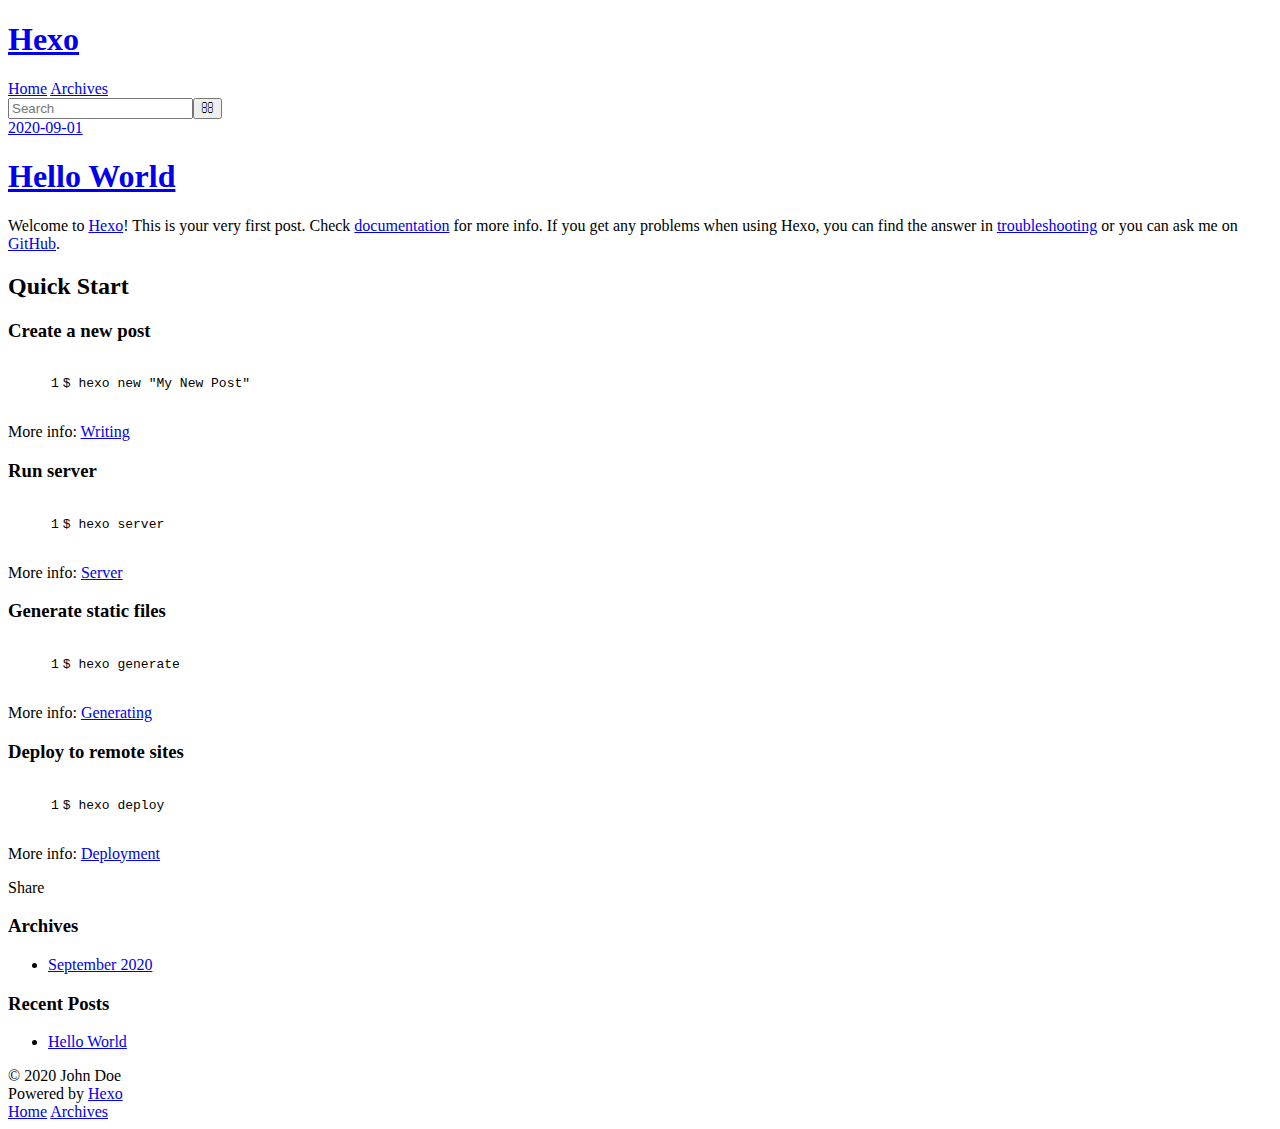
==== index.html @ f7921184 "Site updated: 2020-09-01 15:21:43" ====
<!DOCTYPE html>
<html>
<head>
  <meta charset="utf-8">
  

  
  <title>Hexo</title>
  <meta name="viewport" content="width=device-width, initial-scale=1, maximum-scale=1">
  <meta property="og:type" content="website">
<meta property="og:title" content="Hexo">
<meta property="og:url" content="http://yoursite.com/index.html">
<meta property="og:site_name" content="Hexo">
<meta property="og:locale" content="en_US">
<meta property="article:author" content="John Doe">
<meta name="twitter:card" content="summary">
  
    <link rel="alternate" href="/atom.xml" title="Hexo" type="application/atom+xml">
  
  
    <link rel="icon" href="/favicon.png">
  
  
    <link href="//fonts.googleapis.com/css?family=Source+Code+Pro" rel="stylesheet" type="text/css">
  
  
<link rel="stylesheet" href="/css/style.css">

<meta name="generator" content="Hexo 5.1.1"></head>

<body>
  <div id="container">
    <div id="wrap">
      <header id="header">
  <div id="banner"></div>
  <div id="header-outer" class="outer">
    <div id="header-title" class="inner">
      <h1 id="logo-wrap">
        <a href="/" id="logo">Hexo</a>
      </h1>
      
    </div>
    <div id="header-inner" class="inner">
      <nav id="main-nav">
        <a id="main-nav-toggle" class="nav-icon"></a>
        
          <a class="main-nav-link" href="/">Home</a>
        
          <a class="main-nav-link" href="/archives">Archives</a>
        
      </nav>
      <nav id="sub-nav">
        
          <a id="nav-rss-link" class="nav-icon" href="/atom.xml" title="RSS Feed"></a>
        
        <a id="nav-search-btn" class="nav-icon" title="Search"></a>
      </nav>
      <div id="search-form-wrap">
        <form action="//google.com/search" method="get" accept-charset="UTF-8" class="search-form"><input type="search" name="q" class="search-form-input" placeholder="Search"><button type="submit" class="search-form-submit">&#xF002;</button><input type="hidden" name="sitesearch" value="http://yoursite.com"></form>
      </div>
    </div>
  </div>
</header>
      <div class="outer">
        <section id="main">
  
    <article id="post-hello-world" class="article article-type-post" itemscope itemprop="blogPost">
  <div class="article-meta">
    <a href="/2020/09/01/hello-world/" class="article-date">
  <time datetime="2020-09-01T07:09:18.595Z" itemprop="datePublished">2020-09-01</time>
</a>
    
  </div>
  <div class="article-inner">
    
    
      <header class="article-header">
        
  
    <h1 itemprop="name">
      <a class="article-title" href="/2020/09/01/hello-world/">Hello World</a>
    </h1>
  

      </header>
    
    <div class="article-entry" itemprop="articleBody">
      
        <p>Welcome to <a target="_blank" rel="noopener" href="https://hexo.io/">Hexo</a>! This is your very first post. Check <a target="_blank" rel="noopener" href="https://hexo.io/docs/">documentation</a> for more info. If you get any problems when using Hexo, you can find the answer in <a target="_blank" rel="noopener" href="https://hexo.io/docs/troubleshooting.html">troubleshooting</a> or you can ask me on <a target="_blank" rel="noopener" href="https://github.com/hexojs/hexo/issues">GitHub</a>.</p>
<h2 id="Quick-Start"><a href="#Quick-Start" class="headerlink" title="Quick Start"></a>Quick Start</h2><h3 id="Create-a-new-post"><a href="#Create-a-new-post" class="headerlink" title="Create a new post"></a>Create a new post</h3><figure class="highlight bash"><table><tr><td class="gutter"><pre><span class="line">1</span><br></pre></td><td class="code"><pre><span class="line">$ hexo new <span class="string">&quot;My New Post&quot;</span></span><br></pre></td></tr></table></figure>

<p>More info: <a target="_blank" rel="noopener" href="https://hexo.io/docs/writing.html">Writing</a></p>
<h3 id="Run-server"><a href="#Run-server" class="headerlink" title="Run server"></a>Run server</h3><figure class="highlight bash"><table><tr><td class="gutter"><pre><span class="line">1</span><br></pre></td><td class="code"><pre><span class="line">$ hexo server</span><br></pre></td></tr></table></figure>

<p>More info: <a target="_blank" rel="noopener" href="https://hexo.io/docs/server.html">Server</a></p>
<h3 id="Generate-static-files"><a href="#Generate-static-files" class="headerlink" title="Generate static files"></a>Generate static files</h3><figure class="highlight bash"><table><tr><td class="gutter"><pre><span class="line">1</span><br></pre></td><td class="code"><pre><span class="line">$ hexo generate</span><br></pre></td></tr></table></figure>

<p>More info: <a target="_blank" rel="noopener" href="https://hexo.io/docs/generating.html">Generating</a></p>
<h3 id="Deploy-to-remote-sites"><a href="#Deploy-to-remote-sites" class="headerlink" title="Deploy to remote sites"></a>Deploy to remote sites</h3><figure class="highlight bash"><table><tr><td class="gutter"><pre><span class="line">1</span><br></pre></td><td class="code"><pre><span class="line">$ hexo deploy</span><br></pre></td></tr></table></figure>

<p>More info: <a target="_blank" rel="noopener" href="https://hexo.io/docs/one-command-deployment.html">Deployment</a></p>

      
    </div>
    <footer class="article-footer">
      <a data-url="http://yoursite.com/2020/09/01/hello-world/" data-id="ckejmifao000010o52hrbhril" class="article-share-link">Share</a>
      
      
    </footer>
  </div>
  
</article>


  


</section>
        
          <aside id="sidebar">
  
    

  
    

  
    
  
    
  <div class="widget-wrap">
    <h3 class="widget-title">Archives</h3>
    <div class="widget">
      <ul class="archive-list"><li class="archive-list-item"><a class="archive-list-link" href="/archives/2020/09/">September 2020</a></li></ul>
    </div>
  </div>


  
    
  <div class="widget-wrap">
    <h3 class="widget-title">Recent Posts</h3>
    <div class="widget">
      <ul>
        
          <li>
            <a href="/2020/09/01/hello-world/">Hello World</a>
          </li>
        
      </ul>
    </div>
  </div>

  
</aside>
        
      </div>
      <footer id="footer">
  
  <div class="outer">
    <div id="footer-info" class="inner">
      &copy; 2020 John Doe<br>
      Powered by <a href="http://hexo.io/" target="_blank">Hexo</a>
    </div>
  </div>
</footer>
    </div>
    <nav id="mobile-nav">
  
    <a href="/" class="mobile-nav-link">Home</a>
  
    <a href="/archives" class="mobile-nav-link">Archives</a>
  
</nav>
    

<script src="//ajax.googleapis.com/ajax/libs/jquery/2.0.3/jquery.min.js"></script>


  
<link rel="stylesheet" href="/fancybox/jquery.fancybox.css">

  
<script src="/fancybox/jquery.fancybox.pack.js"></script>




<script src="/js/script.js"></script>




  </div>
</body>
</html>
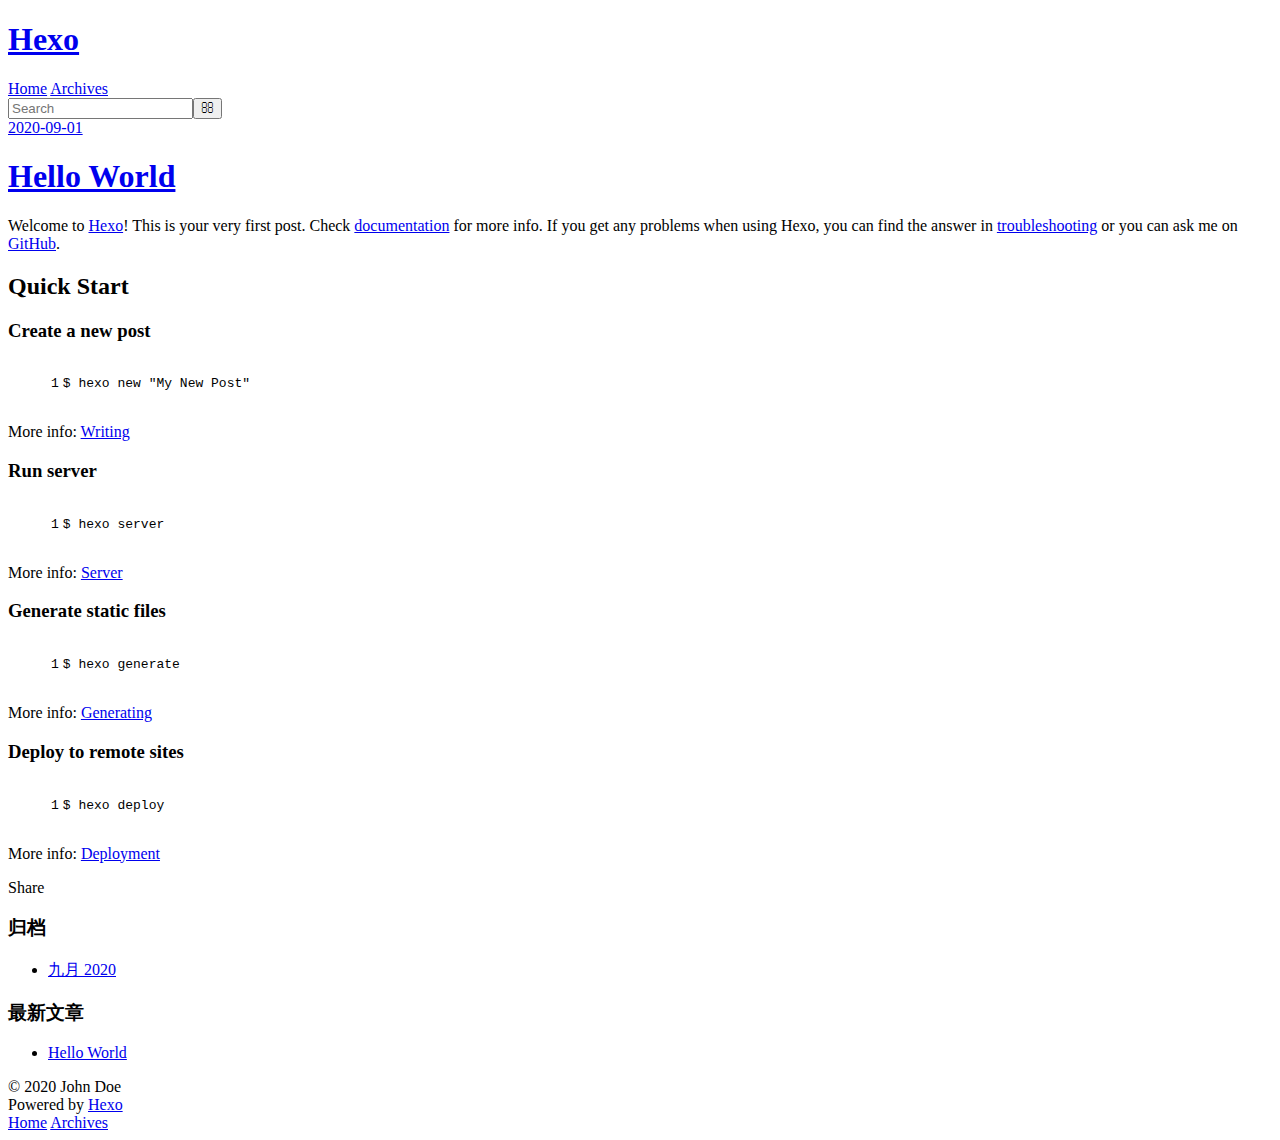
==== commit 6b2888ef: "Site updated: 2020-09-01 16:19:47" ====
--- a/index.html
+++ b/index.html
@@ -11,7 +11,7 @@
 <meta property="og:title" content="Hexo">
 <meta property="og:url" content="http://yoursite.com/index.html">
 <meta property="og:site_name" content="Hexo">
-<meta property="og:locale" content="en_US">
+<meta property="og:locale" content="zh_CN">
 <meta property="article:author" content="John Doe">
 <meta name="twitter:card" content="summary">
   
@@ -53,7 +53,7 @@
         
           <a id="nav-rss-link" class="nav-icon" href="/atom.xml" title="RSS Feed"></a>
         
-        <a id="nav-search-btn" class="nav-icon" title="Search"></a>
+        <a id="nav-search-btn" class="nav-icon" title="搜索"></a>
       </nav>
       <div id="search-form-wrap">
         <form action="//google.com/search" method="get" accept-charset="UTF-8" class="search-form"><input type="search" name="q" class="search-form-input" placeholder="Search"><button type="submit" class="search-form-submit">&#xF002;</button><input type="hidden" name="sitesearch" value="http://yoursite.com"></form>
@@ -103,7 +103,7 @@
       
     </div>
     <footer class="article-footer">
-      <a data-url="http://yoursite.com/2020/09/01/hello-world/" data-id="ckejmifao000010o52hrbhril" class="article-share-link">Share</a>
+      <a data-url="http://yoursite.com/2020/09/01/hello-world/" data-id="ckejol3fk00004wo52yef2t21" class="article-share-link">Share</a>
       
       
     </footer>
@@ -129,9 +129,9 @@
   
     
   <div class="widget-wrap">
-    <h3 class="widget-title">Archives</h3>
+    <h3 class="widget-title">归档</h3>
     <div class="widget">
-      <ul class="archive-list"><li class="archive-list-item"><a class="archive-list-link" href="/archives/2020/09/">September 2020</a></li></ul>
+      <ul class="archive-list"><li class="archive-list-item"><a class="archive-list-link" href="/archives/2020/09/">九月 2020</a></li></ul>
     </div>
   </div>
 
@@ -139,7 +139,7 @@
   
     
   <div class="widget-wrap">
-    <h3 class="widget-title">Recent Posts</h3>
+    <h3 class="widget-title">最新文章</h3>
     <div class="widget">
       <ul>
         
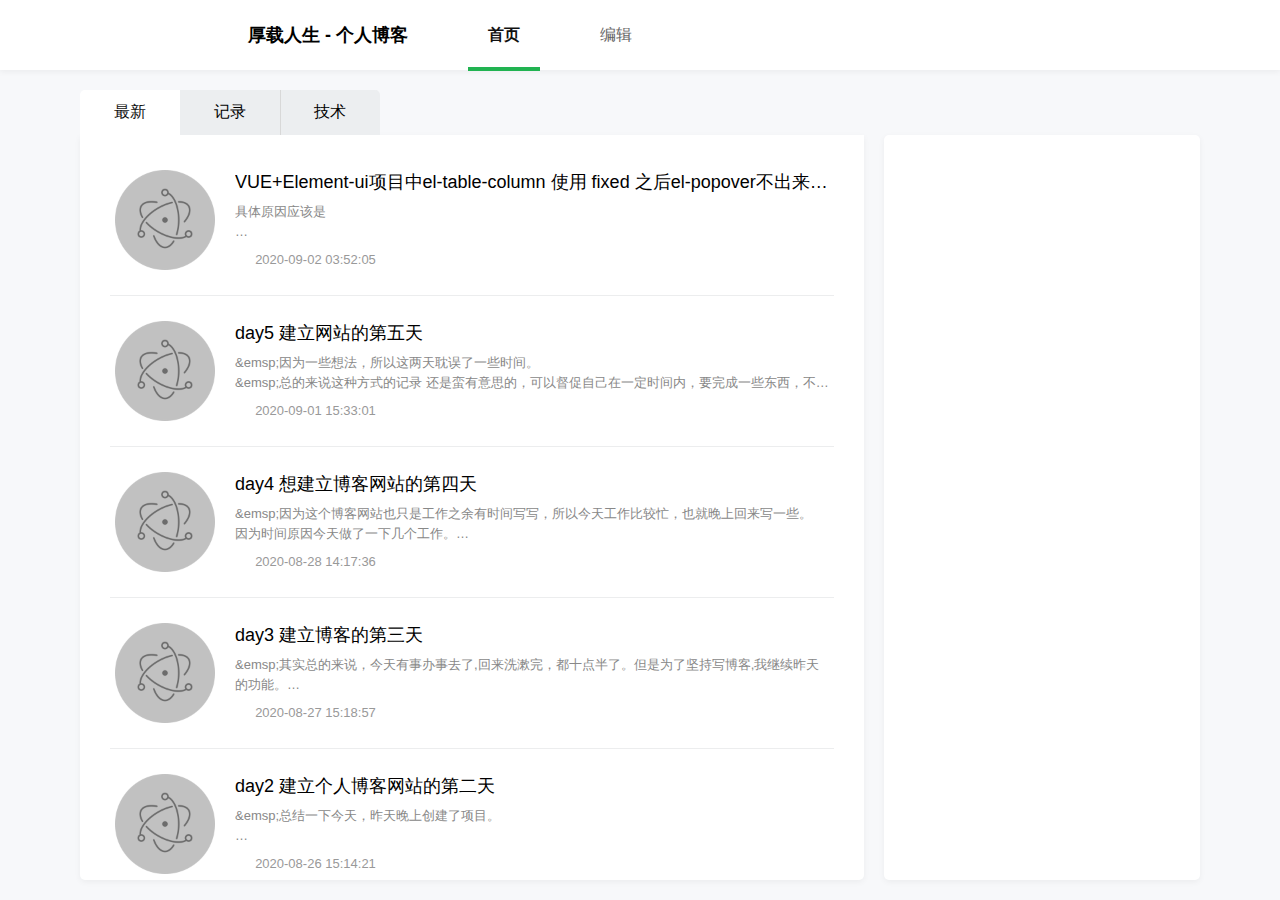
==== commit 038fd8ab: "push" ====
--- a/index.html
+++ b/index.html
@@ -1,196 +1 @@
-<!DOCTYPE html>
-<html>
-<head>
-  <meta charset="utf-8">
-  
-
-  
-  <title>Hexo</title>
-  <meta name="viewport" content="width=device-width, initial-scale=1, maximum-scale=1">
-  <meta property="og:type" content="website">
-<meta property="og:title" content="Hexo">
-<meta property="og:url" content="http://yoursite.com/index.html">
-<meta property="og:site_name" content="Hexo">
-<meta property="og:locale" content="zh_CN">
-<meta property="article:author" content="John Doe">
-<meta name="twitter:card" content="summary">
-  
-    <link rel="alternate" href="/atom.xml" title="Hexo" type="application/atom+xml">
-  
-  
-    <link rel="icon" href="/favicon.png">
-  
-  
-    <link href="//fonts.googleapis.com/css?family=Source+Code+Pro" rel="stylesheet" type="text/css">
-  
-  
-<link rel="stylesheet" href="/css/style.css">
-
-<meta name="generator" content="Hexo 5.1.1"></head>
-
-<body>
-  <div id="container">
-    <div id="wrap">
-      <header id="header">
-  <div id="banner"></div>
-  <div id="header-outer" class="outer">
-    <div id="header-title" class="inner">
-      <h1 id="logo-wrap">
-        <a href="/" id="logo">Hexo</a>
-      </h1>
-      
-    </div>
-    <div id="header-inner" class="inner">
-      <nav id="main-nav">
-        <a id="main-nav-toggle" class="nav-icon"></a>
-        
-          <a class="main-nav-link" href="/">Home</a>
-        
-          <a class="main-nav-link" href="/archives">Archives</a>
-        
-      </nav>
-      <nav id="sub-nav">
-        
-          <a id="nav-rss-link" class="nav-icon" href="/atom.xml" title="RSS Feed"></a>
-        
-        <a id="nav-search-btn" class="nav-icon" title="搜索"></a>
-      </nav>
-      <div id="search-form-wrap">
-        <form action="//google.com/search" method="get" accept-charset="UTF-8" class="search-form"><input type="search" name="q" class="search-form-input" placeholder="Search"><button type="submit" class="search-form-submit">&#xF002;</button><input type="hidden" name="sitesearch" value="http://yoursite.com"></form>
-      </div>
-    </div>
-  </div>
-</header>
-      <div class="outer">
-        <section id="main">
-  
-    <article id="post-hello-world" class="article article-type-post" itemscope itemprop="blogPost">
-  <div class="article-meta">
-    <a href="/2020/09/01/hello-world/" class="article-date">
-  <time datetime="2020-09-01T07:09:18.595Z" itemprop="datePublished">2020-09-01</time>
-</a>
-    
-  </div>
-  <div class="article-inner">
-    
-    
-      <header class="article-header">
-        
-  
-    <h1 itemprop="name">
-      <a class="article-title" href="/2020/09/01/hello-world/">Hello World</a>
-    </h1>
-  
-
-      </header>
-    
-    <div class="article-entry" itemprop="articleBody">
-      
-        <p>Welcome to <a target="_blank" rel="noopener" href="https://hexo.io/">Hexo</a>! This is your very first post. Check <a target="_blank" rel="noopener" href="https://hexo.io/docs/">documentation</a> for more info. If you get any problems when using Hexo, you can find the answer in <a target="_blank" rel="noopener" href="https://hexo.io/docs/troubleshooting.html">troubleshooting</a> or you can ask me on <a target="_blank" rel="noopener" href="https://github.com/hexojs/hexo/issues">GitHub</a>.</p>
-<h2 id="Quick-Start"><a href="#Quick-Start" class="headerlink" title="Quick Start"></a>Quick Start</h2><h3 id="Create-a-new-post"><a href="#Create-a-new-post" class="headerlink" title="Create a new post"></a>Create a new post</h3><figure class="highlight bash"><table><tr><td class="gutter"><pre><span class="line">1</span><br></pre></td><td class="code"><pre><span class="line">$ hexo new <span class="string">&quot;My New Post&quot;</span></span><br></pre></td></tr></table></figure>
-
-<p>More info: <a target="_blank" rel="noopener" href="https://hexo.io/docs/writing.html">Writing</a></p>
-<h3 id="Run-server"><a href="#Run-server" class="headerlink" title="Run server"></a>Run server</h3><figure class="highlight bash"><table><tr><td class="gutter"><pre><span class="line">1</span><br></pre></td><td class="code"><pre><span class="line">$ hexo server</span><br></pre></td></tr></table></figure>
-
-<p>More info: <a target="_blank" rel="noopener" href="https://hexo.io/docs/server.html">Server</a></p>
-<h3 id="Generate-static-files"><a href="#Generate-static-files" class="headerlink" title="Generate static files"></a>Generate static files</h3><figure class="highlight bash"><table><tr><td class="gutter"><pre><span class="line">1</span><br></pre></td><td class="code"><pre><span class="line">$ hexo generate</span><br></pre></td></tr></table></figure>
-
-<p>More info: <a target="_blank" rel="noopener" href="https://hexo.io/docs/generating.html">Generating</a></p>
-<h3 id="Deploy-to-remote-sites"><a href="#Deploy-to-remote-sites" class="headerlink" title="Deploy to remote sites"></a>Deploy to remote sites</h3><figure class="highlight bash"><table><tr><td class="gutter"><pre><span class="line">1</span><br></pre></td><td class="code"><pre><span class="line">$ hexo deploy</span><br></pre></td></tr></table></figure>
-
-<p>More info: <a target="_blank" rel="noopener" href="https://hexo.io/docs/one-command-deployment.html">Deployment</a></p>
-
-      
-    </div>
-    <footer class="article-footer">
-      <a data-url="http://yoursite.com/2020/09/01/hello-world/" data-id="ckejol3fk00004wo52yef2t21" class="article-share-link">Share</a>
-      
-      
-    </footer>
-  </div>
-  
-</article>
-
-
-  
-
-
-</section>
-        
-          <aside id="sidebar">
-  
-    
-
-  
-    
-
-  
-    
-  
-    
-  <div class="widget-wrap">
-    <h3 class="widget-title">归档</h3>
-    <div class="widget">
-      <ul class="archive-list"><li class="archive-list-item"><a class="archive-list-link" href="/archives/2020/09/">九月 2020</a></li></ul>
-    </div>
-  </div>
-
-
-  
-    
-  <div class="widget-wrap">
-    <h3 class="widget-title">最新文章</h3>
-    <div class="widget">
-      <ul>
-        
-          <li>
-            <a href="/2020/09/01/hello-world/">Hello World</a>
-          </li>
-        
-      </ul>
-    </div>
-  </div>
-
-  
-</aside>
-        
-      </div>
-      <footer id="footer">
-  
-  <div class="outer">
-    <div id="footer-info" class="inner">
-      &copy; 2020 John Doe<br>
-      Powered by <a href="http://hexo.io/" target="_blank">Hexo</a>
-    </div>
-  </div>
-</footer>
-    </div>
-    <nav id="mobile-nav">
-  
-    <a href="/" class="mobile-nav-link">Home</a>
-  
-    <a href="/archives" class="mobile-nav-link">Archives</a>
-  
-</nav>
-    
-
-<script src="//ajax.googleapis.com/ajax/libs/jquery/2.0.3/jquery.min.js"></script>
-
-
-  
-<link rel="stylesheet" href="/fancybox/jquery.fancybox.css">
-
-  
-<script src="/fancybox/jquery.fancybox.pack.js"></script>
-
-
-
-
-<script src="/js/script.js"></script>
-
-
-
-
-  </div>
-</body>
-</html>+<!DOCTYPE html><html><head><meta charset=utf-8><meta name=viewport content="width=device-width,initial-scale=1"><title>厚载人生 - 个人博客</title><style></style><link href=/static/css/app.965fe6762e9e98ee2295d2114184d324.css rel=stylesheet></head><body><div id=app></div><script type=text/javascript src=/static/js/manifest.3ca98b393a10adef9951.js></script><script type=text/javascript src=/static/js/vendor.58f0941846b4a28e09f1.js></script><script type=text/javascript src=/static/js/app.0e97f16d188c71e01fd6.js></script></body></html>